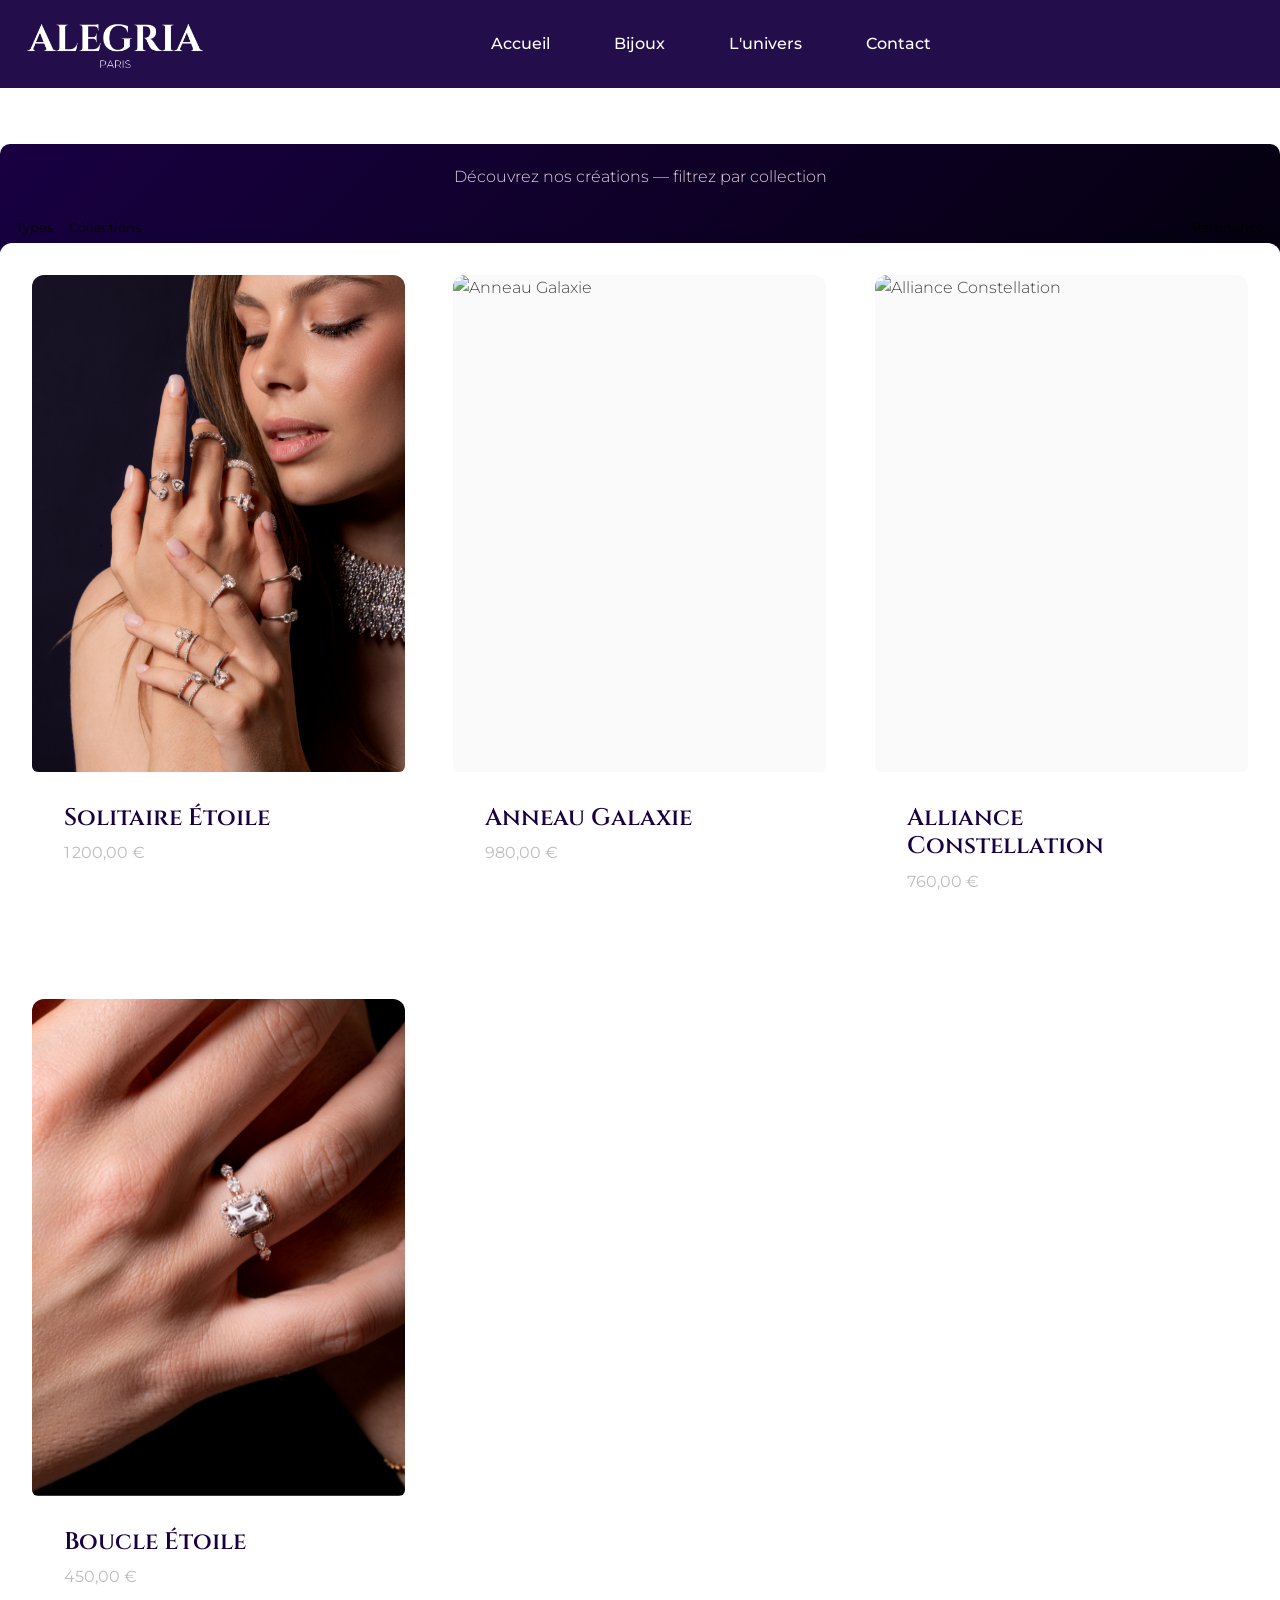
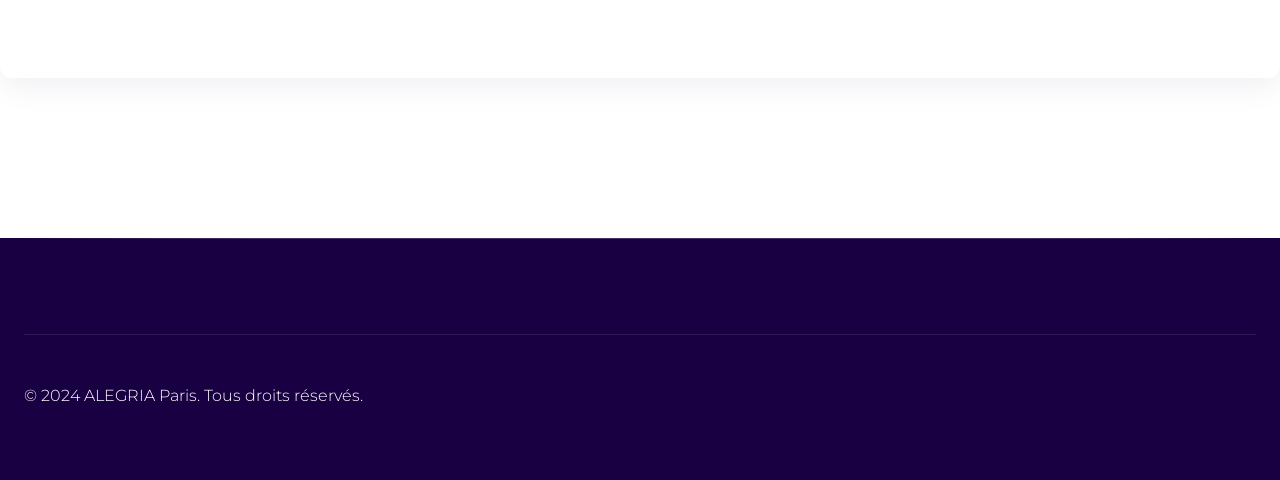
==== pages/collections.html @ 2dc17c40 "[+] menu déroulant" ====
<!DOCTYPE html>
<html lang="fr">
<head>
    <meta charset="utf-8">
    <meta name="viewport" content="width=device-width,initial-scale=1">
    <title>Collections — ALEGRIA Paris</title>
    <link rel="stylesheet" href="../style.css">
    <link href="https://fonts.googleapis.com/css2?family=Cinzel:wght@400;600&family=Montserrat:wght@300;400&display=swap" rel="stylesheet">
    <script src="https://cdn.tailwindcss.com"></script>
</head>
<body>
    <!-- Header (copié depuis index) -->
    <header class="header">
        <nav class="navbar">
                <div class="navbar__logo">
                <a href="../index.html"><img src="../assets/images/LOGO/Logo blanc sur fond transparent.png" alt="ALEGRIA Paris" class="logo"></a>
            </div>
            <button class="navbar__toggle" aria-label="Menu mobile"><span></span><span></span><span></span></button>
            <ul class="navbar__menu">
                <li><a href="../index.html#accueil">Accueil</a></li>
                <li><a href="../index.html#collections">Bijoux</a></li>
                <li><a href="../index.html#univers">L'univers</a></li>
                <li><a href="../index.html#contact">Contact</a></li>
            </ul>
            <div class="navbar__actions"><a href="#" class="btn-icon" aria-label="Recherche"></a></div>
        </nav>
    </header>

    <main class="page-collections">
        <section class="container collections-listing">
            <div class="collections-top">
                <p class="section-subtitle">Découvrez nos créations — filtrez par collection</p>
                <div class="collections-toolbar">
                    <div class="collections-filters">
                        <div class="dropdown filter-dropdown relative" data-filter-group="types">
                            <button class="dropdown__toggle px-6 py-3 rounded-full border-2 border-white/20 text-white bg-transparent ring-2 ring-indigo-400/40 hover:shadow-lg hover:ring-indigo-400/60 focus:outline-none focus:ring-4 focus:ring-indigo-300/30 transition-shadow duration-150">Types</button>
                            <div class="dropdown__menu hidden absolute z-50 bg-white rounded-lg shadow-lg mt-4 w-56" data-dropdown="types">
                                <button class="filter-option w-full text-left px-4 py-2 hover:bg-gray-100" data-filter-type="bague">Bagues</button>
                                <button class="filter-option w-full text-left px-4 py-2 hover:bg-gray-100" data-filter-type="collier">Colliers</button>
                                <button class="filter-option w-full text-left px-4 py-2 hover:bg-gray-100" data-filter-type="bracelet">Bracelets</button>
                                <button class="filter-option w-full text-left px-4 py-2 hover:bg-gray-100" data-filter-type="boucles-oreilles">Boucles d'oreilles</button>
                            </div>
                        </div>

                        <div class="dropdown filter-dropdown relative" data-filter-group="collections">
                            <button class="dropdown__toggle px-6 py-3 rounded-full border-2 border-white/20 text-white bg-transparent ring-2 ring-indigo-400/40 hover:shadow-lg hover:ring-indigo-400/60 focus:outline-none focus:ring-4 focus:ring-indigo-300/30 transition-shadow duration-150">Collections</button>
                            <div class="dropdown__menu hidden absolute z-50 bg-white rounded-lg shadow-lg mt-4 w-56" data-dropdown="collections">
                                <button class="filter-option w-full text-left px-4 py-2 hover:bg-gray-100" data-filter-collection="etoiles-eternelles">Étoiles Éternelles</button>
                                <button class="filter-option w-full text-left px-4 py-2 hover:bg-gray-100" data-filter-collection="galaxie">Galaxie</button>
                                <button class="filter-option w-full text-left px-4 py-2 hover:bg-gray-100" data-filter-collection="constellation">Constellation</button>
                                <button class="filter-option w-full text-left px-4 py-2 hover:bg-gray-100" data-filter-collection="toutes">Toutes</button>
                            </div>
                        </div>

                        <div id="selectedFilters" class="selected-filters flex gap-2 flex-wrap ml-4" aria-live="polite"></div>
                    </div>

                    <div class="collections-controls">
                        <div class="dropdown sort-dropdown relative">
                            <button id="sortToggle" class="dropdown__toggle px-6 py-3 rounded-full border-2 border-white/20 text-white bg-transparent ring-2 ring-indigo-400/40 hover:shadow-lg hover:ring-indigo-400/60 focus:outline-none focus:ring-4 focus:ring-indigo-300/30 transition-shadow duration-150">Trier</button>
                            <div class="dropdown__menu hidden absolute z-50 bg-white rounded-lg shadow-lg mt-4 w-56" data-dropdown="sort">
                                <button class="sort-option w-full text-left px-4 py-2 hover:bg-gray-100" data-sort="default">Pertinence</button>
                                <button class="sort-option w-full text-left px-4 py-2 hover:bg-gray-100" data-sort="price-asc">Prix croissant</button>
                                <button class="sort-option w-full text-left px-4 py-2 hover:bg-gray-100" data-sort="price-desc">Prix décroissant</button>
                            </div>
                        </div>
                    </div>
                </div>
            </div>

            <div id="collectionsGrid" class="collections__grid"></div>

            <div class="collections-loadmore" style="text-align:center;margin-top:1.5rem;">
                <button id="loadMoreBtn" class="btn btn--primary">Charger plus</button>
            </div>
        </section>
    </main>

    <!-- Footer (copied minimal) -->
    <footer class="footer">
        <div class="container">
            <div class="footer__bottom">
                <p>&copy; 2024 ALEGRIA Paris. Tous droits réservés.</p>
            </div>
        </div>
    </footer>

    <script src="../script.js"></script>
        <script src="../scripts/collection.js"></script>
</body>
</html>
---- style.css ----
@charset "UTF-8";
@keyframes stars-move {
  from {
    transform: translate(0, 0);
  }
  to {
    transform: translate(-50%, -50%);
  }
}
*,
*::before,
*::after {
  box-sizing: border-box;
  margin: 0;
  padding: 0;
}

html {
  font-size: 16px;
  scroll-behavior: smooth;
  -webkit-font-smoothing: antialiased;
  -moz-osx-font-smoothing: grayscale;
}

body {
  font-family: "Montserrat", sans-serif;
  font-weight: 300;
  line-height: 1.6;
  color: #424242;
  background-color: #FFFFFF;
  overflow-x: hidden;
}

h1, h2, h3, h4, h5, h6 {
  font-family: "Cinzel", serif;
  font-weight: 600;
  line-height: 1.2;
  color: #190042;
  margin-bottom: 1.5rem;
}

h1 {
  font-size: clamp(2.5rem, 5vw, 4rem);
}

h2 {
  font-size: clamp(2rem, 4vw, 3rem);
}

h3 {
  font-size: clamp(1.5rem, 3vw, 2rem);
}

h4 {
  font-size: 1.5rem;
}

h5 {
  font-size: 1.25rem;
}

h6 {
  font-size: 1rem;
}

p {
  margin-bottom: 1.5rem;
}

a {
  color: #190042;
  text-decoration: none;
  transition: color 0.3s ease;
}
a:hover {
  color: rgb(53.9772727273, 0, 142.5);
}

img {
  max-width: 100%;
  height: auto;
  display: block;
}

button {
  cursor: pointer;
  border: none;
  background: none;
  font-family: inherit;
}

ul, ol {
  list-style: none;
}

.container {
  width: 100%;
  max-width: 1320px;
  margin-left: auto;
  margin-right: auto;
  padding-left: 1.5rem;
  padding-right: 1.5rem;
}

.header {
  position: fixed;
  top: 0;
  left: 0;
  width: 100%;
  z-index: 1030;
  background-color: rgba(25, 0, 66, 0.95);
  -webkit-backdrop-filter: blur(10px);
          backdrop-filter: blur(10px);
  transition: all 0.3s ease;
}
.header.header--scrolled {
  box-shadow: 0 4px 6px -1px rgba(0, 0, 0, 0.1);
}

.navbar {
  width: 100%;
  max-width: 1320px;
  margin-left: auto;
  margin-right: auto;
  padding-left: 1.5rem;
  padding-right: 1.5rem;
  display: flex;
  align-items: center;
  justify-content: space-between;
  padding-top: 1rem;
  padding-bottom: 1rem;
}
.navbar__logo .logo {
  height: 56px;
  width: auto;
}

@media (max-width: 480px) {
  .navbar__logo .logo {
    height: 44px;
  }
}
.navbar__toggle {
  display: none;
  flex-direction: column;
  gap: 4px;
}
.navbar__toggle span {
  width: 24px;
  height: 2px;
  background-color: #FFFFFF;
  transition: all 0.3s ease;
}
@media (max-width: 992px) {
  .navbar__toggle {
    display: flex;
  }
}
.navbar__menu {
  display: flex;
  align-items: center;
  gap: 2rem;
}
@media (max-width: 992px) {
  .navbar__menu {
    position: fixed;
    top: 60px;
    left: 0;
    width: 100%;
    height: calc(100vh - 60px);
    flex-direction: column;
    background-color: #190042;
    padding: 3rem;
    transform: translateX(-100%);
    transition: transform 0.3s ease;
  }
  .navbar__menu.is-open {
    transform: translateX(0);
  }
}
.navbar__menu > li {
  position: relative;
}
.navbar__menu > li > a {
  color: #FFFFFF;
  font-weight: 500;
  padding: 0.5rem 1rem;
  transition: all 0.3s ease;
}
.navbar__menu > li > a:hover {
  color: #F6DDF0;
}
.navbar__actions {
  display: flex;
  align-items: center;
  gap: 1.5rem;
}

.dropdown:hover .dropdown__menu {
  opacity: 1;
  visibility: visible;
  transform: translateY(0);
}
.dropdown__menu {
  position: absolute;
  top: 100%;
  left: 0;
  min-width: 200px;
  background-color: #FFFFFF;
  border-radius: 8px;
  box-shadow: 0 10px 15px -3px rgba(0, 0, 0, 0.1);
  padding: 1rem;
  opacity: 0;
  visibility: hidden;
  transform: translateY(-10px);
  transition: all 0.3s ease;
}
.dropdown__menu li a {
  display: block;
  padding: 0.5rem 1.5rem;
  color: #190042;
  border-radius: 4px;
  transition: all 0.2s ease;
}
.dropdown__menu li a:hover {
  background-color: #F5F5F5;
}
@media (max-width: 992px) {
  .dropdown__menu {
    position: static;
    opacity: 1;
    visibility: visible;
    transform: none;
    box-shadow: none;
    padding-left: 1.5rem;
  }
}

.btn-icon {
  display: flex;
  align-items: center;
  justify-content: center;
  width: 40px;
  height: 40px;
  color: #FFFFFF;
  border-radius: 9999px;
  transition: all 0.3s ease;
}
.btn-icon:hover {
  background-color: rgba(255, 255, 255, 0.1);
}

.hero {
  position: relative;
  min-height: 100vh;
  display: flex;
  align-items: center;
  justify-content: center;
  background: linear-gradient(135deg, #190042 0%, rgb(5.6818181818, 0, 15) 100%);
  position: relative;
  overflow: hidden;
}
.hero::before {
  content: "";
  position: absolute;
  top: 0;
  left: 0;
  width: 200%;
  height: 200%;
  background-image: radial-gradient(2px 2px at 20% 30%, white, transparent), radial-gradient(2px 2px at 60% 70%, white, transparent), radial-gradient(1px 1px at 50% 50%, white, transparent), radial-gradient(1px 1px at 80% 10%, white, transparent);
  background-size: 200% 200%, 180% 180%, 150% 150%, 220% 220%;
  animation: stars-move 60s linear infinite;
  opacity: 0.5;
}
.hero__content {
  text-align: center;
  z-index: 2;
}
.hero__title {
  margin-bottom: 1.5rem;
}
.hero__title-main {
  display: block;
  font-size: clamp(3rem, 8vw, 6rem);
  font-weight: 700;
  color: #FFFFFF;
  letter-spacing: 0.1em;
  animation: fadeInUp 1s ease;
}
.hero__title-sub {
  display: block;
  font-size: clamp(1rem, 2vw, 1.5rem);
  font-family: "Montserrat", sans-serif;
  font-weight: 300;
  color: #F6DDF0;
  letter-spacing: 0.3em;
  animation: fadeInUp 1s ease 0.2s backwards;
}
.hero__tagline {
  font-size: clamp(1rem, 2vw, 1.25rem);
  color: rgba(255, 255, 255, 0.8);
  margin-bottom: 3rem;
  animation: fadeInUp 1s ease 0.4s backwards;
}
.hero__cta {
  display: flex;
  gap: 1.5rem;
  justify-content: center;
  flex-wrap: wrap;
  animation: fadeInUp 1s ease 0.6s backwards;
}
.hero__scroll {
  position: absolute;
  bottom: 3rem;
  left: 50%;
  transform: translateX(-50%);
  display: flex;
  align-items: center;
  justify-content: center;
  flex-direction: column;
  gap: 0.5rem;
  color: rgba(255, 255, 255, 0.6);
  font-size: 0.875rem;
  letter-spacing: 0.1em;
  text-transform: uppercase;
  animation: bounce 2s infinite;
}

@keyframes fadeInUp {
  from {
    opacity: 0;
    transform: translateY(30px);
  }
  to {
    opacity: 1;
    transform: translateY(0);
  }
}
@keyframes bounce {
  0%, 100% {
    transform: translateX(-50%) translateY(0);
  }
  50% {
    transform: translateX(-50%) translateY(-10px);
  }
}
.btn {
  display: inline-flex;
  align-items: center;
  justify-content: center;
  padding: 1rem 2rem;
  font-family: "Montserrat", sans-serif;
  font-weight: 500;
  font-size: 1rem;
  text-align: center;
  border-radius: 9999px;
  transition: all 0.3s ease;
  cursor: pointer;
  white-space: nowrap;
}
.btn--primary {
  background-color: #FFFFFF;
  color: #190042;
}
.btn--primary:hover {
  background-color: #F6DDF0;
  transform: translateY(-2px);
  box-shadow: 0 10px 15px -3px rgba(0, 0, 0, 0.1);
}
.btn--secondary {
  background-color: transparent;
  color: #FFFFFF;
  border: 2px solid #FFFFFF;
}
.btn--secondary:hover {
  background-color: #FFFFFF;
  color: #190042;
}
.btn--outline {
  background-color: transparent;
  color: #190042;
  border: 2px solid #190042;
}
.btn--outline:hover {
  background-color: #190042;
  color: #FFFFFF;
}
.btn--light {
  background-color: rgba(255, 255, 255, 0.9);
  color: #190042;
}
.btn--light:hover {
  background-color: #FFFFFF;
  transform: translateY(-2px);
}
.btn--small {
  padding: 0.5rem 1.5rem;
  font-size: 0.875rem;
}
.btn--large {
  padding: 1.5rem 3rem;
  font-size: 1.125rem;
}

.section-title {
  text-align: center;
  margin-bottom: 1rem;
}

.section-subtitle {
  text-align: center;
  font-size: 1.125rem;
  color: #BDBDBD;
  margin-bottom: 4rem;
}

/* Collections page adjustments */
.collections-listing {
  padding: 4rem 0 6rem;
}
.collections-top {
  display: flex;
  flex-direction: column;
  align-items: center;
  gap: 1rem;
  margin-bottom: 1rem;
}
.collections-filters {
  display: flex;
  gap: 1rem;
  justify-content: center;
  flex-wrap: wrap;
}
.collections-filters .btn {
  padding: 0.75rem 1.5rem;
  border-radius: 9999px;
  font-size: 0.95rem;
}

/* ensure outline/primary combo looks like homepage */
.btn--outline {
  background-color: transparent;
  color: #FFFFFF;
  border: 2px solid rgba(255,255,255,0.12);
}
.btn--outline:hover {
  background-color: rgba(255,255,255,0.06);
}
.btn--primary {
  background-color: #FFFFFF;
  color: #190042;
}

/* Dark banner for filters so white-outline buttons are visible */
.collections-top {
  width: 100%;
  background: linear-gradient(135deg, #190042 0%, rgba(5,0,15,1) 100%);
  padding: 1.25rem 1rem;
  border-radius: 10px;
}
.collections-top .section-subtitle {
  color: rgba(246, 221, 240, 0.95);
  margin-bottom: 0.5rem;
  font-size: 1rem;
}

/* place the grid on a white card to mimic e-commerce sites */
.collections__grid {
  background: #FFFFFF;
  padding: 2rem;
  border-radius: 12px;
  margin-top: -2rem;
  box-shadow: 0 10px 30px rgba(25,0,66,0.06);
}

/* product card styling closer to large retailers */
.collection-card {
  background: transparent;
  border-radius: 6px;
  overflow: visible;
  box-shadow: none;
}
.collection-card__content {
  padding: 1rem 0 0.5rem;
}
.collection-card__title {
  font-size: 1rem;
  color: #190042;
}
.collection-card__description {
  color: #7a7a7a;
  font-weight: 400;
}
.collection-card__image {
  padding-top: 100%;
  border-radius: 6px;
  background: #fafafa;
  overflow: hidden;
}
.collection-card__overlay {
  background-color: rgba(25, 0, 66, 0.0);
  opacity: 1;
  display: flex;
  align-items: flex-end;
  justify-content: flex-end;
  padding: 0.75rem;
}
.collection-card__overlay .btn {
  padding: 0.5rem 0.75rem;
  border-radius: 6px;
}

/* grid layout similar to retailers */
@media (min-width: 768px) {
  .collections__grid {
    display: grid;
    grid-template-columns: repeat(3, 1fr);
    gap: 1.5rem;
  }
}
@media (min-width: 1200px) {
  .collections__grid {
    grid-template-columns: repeat(4, 1fr);
  }
}

/* Product detail page layout */
.product-detail {
  display: grid;
  grid-template-columns: 1fr;
  gap: 2rem;
  margin: 3rem 0;
}
@media (min-width: 992px) {
  .product-detail {
    grid-template-columns: 1fr 1fr;
    align-items: start;
  }
}
.product-detail__media img {
  width: 100%;
  border-radius: 12px;
  background: #fafafa;
}
.product-main-image {
  overflow: hidden;
  border-radius: 12px;
}
.product-main-image img {
  display: block;
  width: 100%;
  transition: transform 0.25s ease;
}
.product-main-image img:hover {
  transform: scale(1.05);
}
.product-thumbs {
  display: flex;
  gap: 0.5rem;
  margin-top: 0.75rem;
}
.product-thumbs .thumb {
  border: none;
  background: transparent;
  padding: 0;
  width: 60px;
  height: 60px;
  border-radius: 6px;
  overflow: hidden;
  cursor: pointer;
}
.product-thumbs .thumb img { width:100%; height:100%; object-fit:cover; display:block; }

.tabs-nav { display:flex; gap:0.5rem; margin-top:1.5rem; }
.tab-btn { padding:0.5rem 1rem; border-radius:8px; border:1px solid rgba(25,0,66,0.08); background:#fff; cursor:pointer }
.tab-btn.active { background:#190042; color:#fff; }
.tab-panel { padding:1rem 0; }

.recommendations { display:flex; gap:1rem; flex-wrap:wrap; margin-top:1rem; }
.rec-card { width:120px; text-align:center; }
.rec-card img { width:100%; border-radius:8px; display:block; }
.rec-title { font-size:0.9rem; color:#190042; }
.rec-price { font-weight:700; color:#190042; }

.sort-select { padding:0.6rem 0.8rem; border-radius:8px; border:1px solid rgba(25,0,66,0.12); background:#fff }
.collections-toolbar { display:flex; justify-content:space-between; align-items:center; gap:1rem; width:100%; max-width:1320px; margin:0 auto; }
.collections-controls { display:flex; gap:1rem; align-items:center; }

.product-detail__info h1 {
  font-size: 2rem;
  color: #190042;
  margin-bottom: 0.5rem;
}
.product-detail__info .muted {
  color: #9e7fb3;
  margin-bottom: 1rem;
}
.product-detail__info .price {
  font-size: 1.5rem;
  color: #190042;
  font-weight: 700;
  margin-bottom: 1rem;
}
.product-actions {
  display: flex;
  gap: 1rem;
  margin-top: 1.5rem;
}

/* Prevent fixed header from overlapping content on pages without full hero */
main.product-page,
main.page-collections {
  padding-top: 80px; /* header height compensation */
}

/* Also ensure section titles respect header when navigating via anchors */
.product-detail__info,
.collections-listing {
  scroll-margin-top: 80px;
}


.intro {
  padding: 6rem 0;
}
.intro__content {
  display: grid;
  grid-template-columns: 1fr;
  gap: 4rem;
  align-items: center;
}
@media (min-width: 992px) {
  .intro__content {
    grid-template-columns: 1fr 1fr;
  }
}
.intro__description {
  font-size: 1.125rem;
  line-height: 1.8;
}

.diamond-showcase {
  position: relative;
  display: flex;
  align-items: center;
  justify-content: center;
}
.diamond-showcase__image {
  width: 100%;
  max-width: 500px;
  animation: float 6s ease-in-out infinite;
}

@keyframes float {
  0%, 100% {
    transform: translateY(0);
  }
  50% {
    transform: translateY(-20px);
  }
}
.collections {
  padding: 6rem 0;
  background-color: #F5F5F5;
}
.collections__grid {
  display: grid;
  grid-template-columns: 1fr;
  gap: 3rem;
  margin-bottom: 4rem;
}
@media (min-width: 768px) {
  .collections__grid {
    grid-template-columns: repeat(2, 1fr);
  }
}
@media (min-width: 992px) {
  .collections__grid {
    grid-template-columns: repeat(3, 1fr);
  }
}
.collections__cta {
  text-align: center;
}

.collection-card {
  background-color: #FFFFFF;
  border-radius: 12px;
  overflow: hidden;
  transition: all 0.3s ease;
}
.collection-card:hover {
  transform: translateY(-10px);
  box-shadow: 0 20px 25px -5px rgba(0, 0, 0, 0.1);
}
.collection-card:hover .collection-card__overlay {
  opacity: 1;
}
.collection-card__image {
  position: relative;
  padding-top: 133%;
  overflow: hidden;
}
.collection-card__image img {
  position: absolute;
  top: 0;
  left: 0;
  width: 100%;
  height: 100%;
  -o-object-fit: cover;
     object-fit: cover;
  transition: transform 0.5s ease;
}
.collection-card__image:hover img {
  transform: scale(1.1);
}
.collection-card__overlay {
  position: absolute;
  top: 50%;
  left: 50%;
  transform: translate(-50%, -50%);
  width: 100%;
  height: 100%;
  display: flex;
  align-items: center;
  justify-content: center;
  background-color: rgba(25, 0, 66, 0.8);
  opacity: 0;
  transition: opacity 0.3s ease;
}
.collection-card__content {
  padding: 2rem;
}
.collection-card__title {
  font-size: 1.5rem;
  margin-bottom: 0.5rem;
}
.collection-card__description {
  color: #BDBDBD;
}

.configurator {
  padding: 6rem 0;
}
.configurator__wrapper {
  display: grid;
  grid-template-columns: 1fr;
  gap: 4rem;
}
@media (min-width: 992px) {
  .configurator__wrapper {
    grid-template-columns: 1fr 1fr;
  }
}
.configurator__preview {
  position: sticky;
  top: 100px;
  height: -moz-fit-content;
  height: fit-content;
}

.preview-box {
  background: linear-gradient(135deg, #F5F5F5 0%, #FFFFFF 100%);
  border-radius: 16px;
  padding: 4rem;
  display: flex;
  align-items: center;
  justify-content: center;
  min-height: 500px;
  box-shadow: 0 10px 15px -3px rgba(0, 0, 0, 0.1);
}

.preview-price {
  margin-top: 2rem;
  text-align: center;
  font-size: 1.5rem;
  font-weight: 600;
  color: #190042;
}
.preview-price span {
  font-size: 2rem;
}

.configurator__form {
  background-color: #FFFFFF;
  border-radius: 16px;
  padding: 3rem;
  box-shadow: 0 4px 6px -1px rgba(0, 0, 0, 0.1);
}

.form-group {
  margin-bottom: 2rem;
}

.form-label {
  display: block;
  margin-bottom: 1rem;
  font-weight: 500;
  color: #190042;
}

.form-input,
.form-select,
.form-textarea {
  width: 100%;
  padding: 1rem 1.5rem;
  font-family: "Montserrat", sans-serif;
  font-size: 1rem;
  border: 2px solid #E0E0E0;
  border-radius: 8px;
  transition: all 0.3s ease;
}
.form-input:focus,
.form-select:focus,
.form-textarea:focus {
  outline: none;
  border-color: #190042;
  box-shadow: 0 0 0 3px rgba(25, 0, 66, 0.1);
}

.form-options {
  display: grid;
  grid-template-columns: repeat(auto-fit, minmax(120px, 1fr));
  gap: 1.5rem;
}
.form-options--colors {
  grid-template-columns: repeat(3, 1fr);
}

.radio-card input {
  display: none;
}
.radio-card input:checked + .radio-card__content {
  border-color: #190042;
  background-color: rgba(25, 0, 66, 0.05);
}
.radio-card__content {
  display: flex;
  flex-direction: column;
  align-items: center;
  gap: 1rem;
  padding: 1.5rem;
  border: 2px solid #E0E0E0;
  border-radius: 8px;
  cursor: pointer;
  transition: all 0.3s ease;
}
.radio-card__content:hover {
  border-color: #190042;
}
.radio-card__content svg {
  color: #190042;
}

.color-option {
  display: flex;
  flex-direction: column;
  align-items: center;
  gap: 0.5rem;
  cursor: pointer;
}
.color-option input {
  display: none;
}
.color-option input:checked + .color-option__swatch {
  box-shadow: 0 0 0 3px #190042;
}
.color-option__swatch {
  width: 50px;
  height: 50px;
  border-radius: 9999px;
  border: 3px solid #FFFFFF;
  box-shadow: 0 4px 6px -1px rgba(0, 0, 0, 0.1);
  transition: all 0.3s ease;
}
.color-option__swatch:hover {
  transform: scale(1.1);
}
.color-option__label {
  font-size: 0.875rem;
  text-align: center;
}

.form-row {
  display: grid;
  grid-template-columns: 1fr;
  gap: 1.5rem;
}
@media (min-width: 768px) {
  .form-row {
    grid-template-columns: 1fr 1fr;
  }
}

.form-notice {
  margin-top: 1.5rem;
  font-size: 0.875rem;
  color: #BDBDBD;
  text-align: center;
}

.footer {
  background-color: #190042;
  color: #FFFFFF;
  padding: 6rem 0 3rem;
}
.footer__content {
  display: grid;
  grid-template-columns: 1fr;
  gap: 4rem;
  margin-bottom: 4rem;
}
@media (min-width: 768px) {
  .footer__content {
    grid-template-columns: repeat(2, 1fr);
  }
}
@media (min-width: 992px) {
  .footer__content {
    grid-template-columns: 2fr repeat(4, 1fr);
  }
}
.footer__logo {
  height: 40px;
  width: auto;
  margin-bottom: 1.5rem;
}
.footer__tagline {
  color: rgba(255, 255, 255, 0.7);
  margin-bottom: 1.5rem;
}
.footer__social {
  display: flex;
  gap: 1.5rem;
}
.footer__social a {
  display: flex;
  align-items: center;
  justify-content: center;
  width: 40px;
  height: 40px;
  color: #FFFFFF;
  border-radius: 9999px;
  background-color: rgba(255, 255, 255, 0.1);
  transition: all 0.3s ease;
}
.footer__social a:hover {
  background-color: #FFFFFF;
  color: #190042;
  transform: translateY(-3px);
}
.footer__title {
  font-family: "Cinzel", serif;
  font-size: 1.125rem;
  color: #FFFFFF;
  margin-bottom: 1.5rem;
}
.footer__links li {
  margin-bottom: 0.5rem;
}
.footer__links li a {
  color: rgba(255, 255, 255, 0.7);
  transition: color 0.3s ease;
}
.footer__links li a:hover {
  color: #FFFFFF;
}
.footer__newsletter {
  display: flex;
  margin-top: 1.5rem;
}
.footer__newsletter-input {
  flex: 1;
  padding: 1rem 1.5rem;
  border: 2px solid rgba(255, 255, 255, 0.2);
  border-radius: 8px 0 0 8px;
  background-color: transparent;
  color: #FFFFFF;
  font-family: "Montserrat", sans-serif;
}
.footer__newsletter-input::-moz-placeholder {
  color: rgba(255, 255, 255, 0.5);
}
.footer__newsletter-input::placeholder {
  color: rgba(255, 255, 255, 0.5);
}
.footer__newsletter-input:focus {
  outline: none;
  border-color: #FFFFFF;
}
.footer__newsletter-btn {
  display: flex;
  align-items: center;
  justify-content: center;
  width: 50px;
  background-color: #FFFFFF;
  color: #190042;
  border-radius: 0 8px 8px 0;
  transition: all 0.3s ease;
}
.footer__newsletter-btn:hover {
  background-color: #F6DDF0;
}
.footer__bottom {
  display: flex;
  flex-direction: column;
  gap: 1.5rem;
  padding-top: 3rem;
  border-top: 1px solid rgba(255, 255, 255, 0.1);
  text-align: center;
}
@media (min-width: 768px) {
  .footer__bottom {
    flex-direction: row;
    justify-content: space-between;
    text-align: left;
  }
}
.footer__copyright {
  color: rgba(255, 255, 255, 0.6);
  font-size: 0.875rem;
}
.footer__legal {
  display: flex;
  flex-wrap: wrap;
  gap: 1.5rem;
  justify-content: center;
}
@media (min-width: 768px) {
  .footer__legal {
    justify-content: flex-end;
  }
}
.footer__legal li a {
  color: rgba(255, 255, 255, 0.6);
  font-size: 0.875rem;
}
.footer__legal li a:hover {
  color: #FFFFFF;
}

.link-arrow {
  display: inline-flex;
  align-items: center;
  gap: 0.5rem;
  font-weight: 500;
  transition: all 0.3s ease;
}
.link-arrow::after {
  content: "→";
  transition: transform 0.3s ease;
}
.link-arrow:hover::after {
  transform: translateX(5px);
}

@media (max-width: 768px) {
  .hero {
    min-height: 80vh;
    padding: 3rem 1.5rem;
  }
  .configurator__preview {
    position: static;
  }
  .preview-box {
    min-height: 300px;
  }
}
.gifting {
  position: relative;
  width: 100%;
  height: 100vh;
  min-height: 600px;
  overflow: hidden;
}
@media (max-width: 767px) {
  .gifting {
    min-height: 500px;
  }
}
.gifting__carousel {
  position: relative;
  width: 100%;
  height: 100%;
}
.gifting__slide {
  position: absolute;
  top: 0;
  left: 0;
  width: 100%;
  height: 100%;
  background-size: cover;
  background-position: center;
  background-repeat: no-repeat;
  opacity: 0;
  visibility: hidden;
  transition: opacity 0.8s cubic-bezier(0.4, 0, 0.2, 1), visibility 0.8s cubic-bezier(0.4, 0, 0.2, 1), transform 0.8s cubic-bezier(0.4, 0, 0.2, 1);
  will-change: opacity, transform;
  backface-visibility: hidden;
  transform: translateZ(0);
  display: flex;
  align-items: center;
  justify-content: center;
}
.gifting__slide.active {
  opacity: 1;
  visibility: visible;
  z-index: 1;
  transform: translateX(0) translateZ(0);
}
.gifting__slide.slide-in-right {
  animation: slideInRight 0.8s cubic-bezier(0.4, 0, 0.2, 1) forwards;
}
.gifting__slide.slide-in-left {
  animation: slideInLeft 0.8s cubic-bezier(0.4, 0, 0.2, 1) forwards;
}
.gifting__overlay {
  position: absolute;
  top: 0;
  left: 0;
  width: 100%;
  height: 100%;
  background: linear-gradient(135deg, rgba(25, 0, 66, 0.85) 0%, rgba(25, 0, 66, 0.6) 50%, rgba(25, 0, 66, 0.85) 100%);
  z-index: 1;
}
.gifting__content {
  position: relative;
  z-index: 2;
  text-align: center;
  max-width: 700px;
  padding: 3rem;
  animation: fadeInUpSmooth 1s cubic-bezier(0.4, 0, 0.2, 1) 0.3s backwards;
}
@media (max-width: 767px) {
  .gifting__content {
    padding: 2rem 1.5rem;
  }
}
.gifting__icon {
  display: flex;
  align-items: center;
  justify-content: center;
  width: 100px;
  height: 100px;
  margin: 0 auto 3rem;
  color: #FFFFFF;
  filter: drop-shadow(0 4px 12px rgba(0, 0, 0, 0.3));
}
@media (max-width: 767px) {
  .gifting__icon {
    width: 80px;
    height: 80px;
    margin-bottom: 2rem;
  }
}
.gifting__icon svg {
  width: 100%;
  height: 100%;
}
.gifting__title {
  font-family: "Cinzel", serif;
  font-size: clamp(2rem, 5vw, 3.5rem);
  font-weight: 700;
  color: #FFFFFF;
  margin-bottom: 2rem;
  text-shadow: 0 4px 20px rgba(0, 0, 0, 0.5);
  letter-spacing: 0.02em;
}
.gifting__description {
  font-size: clamp(1rem, 2vw, 1.25rem);
  color: rgba(255, 255, 255, 0.95);
  line-height: 1.8;
  margin-bottom: 3rem;
  text-shadow: 0 2px 10px rgba(0, 0, 0, 0.3);
  max-width: 600px;
  margin-left: auto;
  margin-right: auto;
}
.gifting__arrow {
  position: absolute;
  top: 50%;
  transform: translateY(-50%);
  z-index: 10;
  display: flex;
  align-items: center;
  justify-content: center;
  width: 60px;
  height: 60px;
  border-radius: 9999px;
  background-color: rgba(255, 255, 255, 0.15);
  -webkit-backdrop-filter: blur(10px);
          backdrop-filter: blur(10px);
  color: #FFFFFF;
  border: 2px solid rgba(255, 255, 255, 0.3);
  cursor: pointer;
  transition: all 0.3s cubic-bezier(0.4, 0, 0.2, 1);
}
@media (max-width: 767px) {
  .gifting__arrow {
    width: 48px;
    height: 48px;
  }
  .gifting__arrow svg {
    width: 24px;
    height: 24px;
  }
}
.gifting__arrow:hover {
  background-color: #FFFFFF;
  color: #190042;
  border-color: #FFFFFF;
  transform: translateY(-50%) scale(1.1);
}
.gifting__arrow:active {
  transform: translateY(-50%) scale(0.95);
}
.gifting__arrow--prev {
  left: 3rem;
}
@media (max-width: 767px) {
  .gifting__arrow--prev {
    left: 1.5rem;
  }
}
.gifting__arrow--next {
  right: 3rem;
}
@media (max-width: 767px) {
  .gifting__arrow--next {
    right: 1.5rem;
  }
}
.gifting__indicators {
  position: absolute;
  bottom: 3rem;
  left: 50%;
  transform: translateX(-50%);
  z-index: 10;
  display: flex;
  gap: 1.5rem;
}
@media (max-width: 767px) {
  .gifting__indicators {
    bottom: 2rem;
  }
}
.gifting__dot {
  width: 12px;
  height: 12px;
  border-radius: 9999px;
  background-color: rgba(255, 255, 255, 0.4);
  border: 2px solid rgba(255, 255, 255, 0.6);
  cursor: pointer;
  padding: 0;
  transition: all 0.4s cubic-bezier(0.4, 0, 0.2, 1);
}
.gifting__dot:hover {
  background-color: rgba(255, 255, 255, 0.7);
  transform: scale(1.2);
}
.gifting__dot.active {
  background-color: #FFFFFF;
  width: 40px;
  border-color: #FFFFFF;
}

@keyframes slideInRight {
  from {
    opacity: 0;
    transform: translateX(50px) translateZ(0);
  }
  to {
    opacity: 1;
    transform: translateX(0) translateZ(0);
  }
}
@keyframes slideInLeft {
  from {
    opacity: 0;
    transform: translateX(-50px) translateZ(0);
  }
  to {
    opacity: 1;
    transform: translateX(0) translateZ(0);
  }
}
@keyframes fadeInUpSmooth {
  from {
    opacity: 0;
    transform: translateY(20px) translateZ(0);
  }
  to {
    opacity: 1;
    transform: translateY(0) translateZ(0);
  }
}
.collection-card {
  background-color: #FFFFFF;
  border-radius: 12px;
  overflow: hidden;
  will-change: transform, opacity;
  backface-visibility: hidden;
  transform: translateZ(0);
  transition: all 0.4s cubic-bezier(0.4, 0, 0.2, 1);
}
.collection-card:hover {
  transform: translateY(-10px) translateZ(0);
  box-shadow: 0 20px 25px -5px rgba(0, 0, 0, 0.1);
}
.collection-card:hover .collection-card__overlay {
  opacity: 1;
}
.collection-card__image {
  position: relative;
  padding-top: 133%;
  overflow: hidden;
}
.collection-card__image img {
  position: absolute;
  top: 0;
  left: 0;
  width: 100%;
  height: 100%;
  -o-object-fit: cover;
     object-fit: cover;
  will-change: transform;
  backface-visibility: hidden;
  transition: transform 0.5s cubic-bezier(0.4, 0, 0.2, 1);
}
.collection-card__image:hover img {
  transform: scale(1.1) translateZ(0);
}
.collection-card__overlay {
  position: absolute;
  top: 50%;
  left: 50%;
  transform: translate(-50%, -50%);
  width: 100%;
  height: 100%;
  display: flex;
  align-items: center;
  justify-content: center;
  background-color: rgba(25, 0, 66, 0.8);
  opacity: 0;
  transition: opacity 0.4s cubic-bezier(0.4, 0, 0.2, 1);
}
.collection-card__content {
  padding: 2rem;
}
.collection-card__title {
  font-size: 1.5rem;
  margin-bottom: 0.5rem;
}
.collection-card__description {
  color: #BDBDBD;
}

.contact {
  padding: 6rem 0;
  background-color: #F5F5F5;
  position: relative;
}
.contact__wrapper {
  display: grid;
  grid-template-columns: 1fr;
  gap: 4rem;
  margin-top: 4rem;
}
@media (min-width: 992px) {
  .contact__wrapper {
    grid-template-columns: 1fr 1.5fr;
    gap: 6rem;
  }
}
.contact__info {
  background-color: #FFFFFF;
  padding: 3rem;
  border-radius: 16px;
  box-shadow: 0 4px 6px -1px rgba(0, 0, 0, 0.1);
}
.contact__info h3 {
  font-family: "Cinzel", serif;
  font-size: 1.75rem;
  color: #190042;
  margin-bottom: 2rem;
}
.contact__details {
  margin-bottom: 3rem;
}
.contact__details p {
  display: flex;
  align-items: flex-start;
  gap: 1.5rem;
  margin-bottom: 1.5rem;
  color: #424242;
  line-height: 1.6;
}
.contact__details p svg {
  flex-shrink: 0;
  margin-top: 2px;
  color: #190042;
}
.contact__social {
  display: flex;
  gap: 1.5rem;
}
.contact__social a {
  display: flex;
  align-items: center;
  justify-content: center;
  width: 48px;
  height: 48px;
  border-radius: 9999px;
  background-color: #F5F5F5;
  color: #190042;
  transition: all 0.3s ease;
}
.contact__social a:hover {
  background-color: #190042;
  color: #FFFFFF;
  transform: translateY(-3px);
  box-shadow: 0 4px 6px -1px rgba(0, 0, 0, 0.1);
}
.contact__social a svg {
  width: 24px;
  height: 24px;
}
.contact__form {
  background-color: #FFFFFF;
  padding: 3rem;
  border-radius: 16px;
  box-shadow: 0 4px 6px -1px rgba(0, 0, 0, 0.1);
}
.contact__form .form-group {
  margin-bottom: 2rem;
}
.contact__form .form-group:last-of-type {
  margin-bottom: 3rem;
}
.contact__form .btn {
  width: 100%;
}
@media (min-width: 768px) {
  .contact__form .btn {
    width: auto;
    min-width: 200px;
  }
}

.form-group {
  margin-bottom: 2rem;
}

.form-label {
  display: block;
  margin-bottom: 1rem;
  font-weight: 500;
  color: #190042;
  font-size: 0.95rem;
}

.form-input,
.form-select,
.form-textarea {
  width: 100%;
  padding: 1rem 1.5rem;
  font-family: "Montserrat", sans-serif;
  font-size: 1rem;
  color: #424242;
  border: 2px solid #E0E0E0;
  border-radius: 8px;
  background-color: #FFFFFF;
  transition: all 0.3s ease;
}
.form-input::-moz-placeholder, .form-select::-moz-placeholder, .form-textarea::-moz-placeholder {
  color: #BDBDBD;
}
.form-input::placeholder,
.form-select::placeholder,
.form-textarea::placeholder {
  color: #BDBDBD;
}
.form-input:hover,
.form-select:hover,
.form-textarea:hover {
  border-color: rgb(82.9545454545, 0, 219);
}
.form-input:focus,
.form-select:focus,
.form-textarea:focus {
  outline: none;
  border-color: #190042;
  box-shadow: 0 0 0 4px rgba(25, 0, 66, 0.1);
}
.form-input:disabled,
.form-select:disabled,
.form-textarea:disabled {
  background-color: #F5F5F5;
  cursor: not-allowed;
  opacity: 0.6;
}

.form-select {
  cursor: pointer;
  -webkit-appearance: none;
     -moz-appearance: none;
          appearance: none;
  background-image: url("data:image/svg+xml,%3Csvg width='12' height='8' viewBox='0 0 12 8' fill='none' xmlns='http://www.w3.org/2000/svg'%3E%3Cpath d='M1 1L6 6L11 1' stroke='%23190042' stroke-width='2' stroke-linecap='round'/%3E%3C/svg%3E");
  background-repeat: no-repeat;
  background-position: right 1.5rem center;
  padding-right: 3rem;
}

.form-textarea {
  resize: vertical;
  min-height: 120px;
  line-height: 1.6;
}

.hero {
  position: relative;
  min-height: 100vh;
  display: flex;
  align-items: center;
  justify-content: center;
  background: linear-gradient(135deg, #190042 0%, rgb(5.6818181818, 0, 15) 100%);
  overflow: hidden;
}
.hero__stars {
  position: absolute;
  top: 0;
  left: 0;
  width: 100%;
  height: 100%;
  pointer-events: none;
  z-index: 1;
}
.hero__stars::before {
  content: "";
  position: absolute;
  top: 0;
  left: 0;
  width: 200%;
  height: 200%;
  background-image: radial-gradient(2px 2px at 20% 30%, white, transparent), radial-gradient(2px 2px at 60% 70%, white, transparent), radial-gradient(1px 1px at 50% 50%, white, transparent), radial-gradient(1px 1px at 80% 10%, white, transparent), radial-gradient(1px 1px at 30% 80%, white, transparent), radial-gradient(2px 2px at 90% 40%, white, transparent);
  background-size: 200% 200%, 180% 180%, 150% 150%, 220% 220%, 190% 190%, 210% 210%;
  background-position: 0 0, 40px 60px, 130px 270px, 70px 100px, 150px 200px, 230px 50px;
  animation: stars-move 120s linear infinite;
  opacity: 0.6;
}
.hero__content {
  text-align: center;
  z-index: 2;
  position: relative;
}
.hero__title {
  margin-bottom: 1.5rem;
}
.hero__title-main {
  display: block;
  font-size: clamp(3rem, 8vw, 6rem);
  font-weight: 700;
  color: #FFFFFF;
  letter-spacing: 0.1em;
  animation: fadeInUp 1s ease;
  text-shadow: 0 4px 20px rgba(0, 0, 0, 0.3);
}
.hero__title-sub {
  display: block;
  font-size: clamp(1rem, 2vw, 1.5rem);
  font-family: "Montserrat", sans-serif;
  font-weight: 300;
  color: #F6DDF0;
  letter-spacing: 0.3em;
  animation: fadeInUp 1s ease 0.2s backwards;
  text-shadow: 0 2px 10px rgba(0, 0, 0, 0.2);
}
.hero__tagline {
  font-size: clamp(1rem, 2vw, 1.25rem);
  color: rgba(255, 255, 255, 0.9);
  margin-bottom: 3rem;
  animation: fadeInUp 1s ease 0.4s backwards;
  font-weight: 300;
  letter-spacing: 0.05em;
}
.hero__cta {
  display: flex;
  gap: 1.5rem;
  justify-content: center;
  flex-wrap: wrap;
  animation: fadeInUp 1s ease 0.6s backwards;
}
.hero__scroll {
  position: absolute;
  bottom: 3rem;
  left: 50%;
  transform: translateX(-50%);
  display: flex;
  align-items: center;
  justify-content: center;
  flex-direction: column;
  gap: 0.5rem;
  color: rgba(255, 255, 255, 0.7);
  font-size: 0.75rem;
  letter-spacing: 0.15em;
  text-transform: uppercase;
  animation: bounce 2s infinite;
  z-index: 2;
  font-weight: 500;
}
.hero__scroll svg {
  opacity: 0.7;
}

@keyframes stars-move {
  from {
    transform: translate(0, 0);
  }
  to {
    transform: translate(-50%, -50%);
  }
}
@keyframes fadeInUp {
  from {
    opacity: 0;
    transform: translateY(30px);
  }
  to {
    opacity: 1;
    transform: translateY(0);
  }
}
@keyframes bounce {
  0%, 100% {
    transform: translateX(-50%) translateY(0);
  }
  50% {
    transform: translateX(-50%) translateY(-10px);
  }
}
.footer {
  background-color: #190042;
  color: #FFFFFF;
  padding: 6rem 0 3rem;
  position: relative;
}
.footer::before {
  content: "";
  position: absolute;
  top: 0;
  left: 0;
  right: 0;
  height: 1px;
  background: linear-gradient(90deg, transparent, rgba(255, 255, 255, 0.2) 20%, rgba(255, 255, 255, 0.2) 80%, transparent);
}
.footer__content {
  display: grid;
  grid-template-columns: 1fr;
  gap: 4rem;
  margin-bottom: 4rem;
}
@media (min-width: 768px) {
  .footer__content {
    grid-template-columns: repeat(2, 1fr);
  }
}
@media (min-width: 992px) {
  .footer__content {
    grid-template-columns: 2fr repeat(4, 1fr);
  }
}
@media (min-width: 992px) {
  .footer__column:first-child {
    padding-right: 3rem;
  }
}
.footer__logo {
  height: 180px;
  width: auto;
  margin-bottom: 1.5rem;
  filter: brightness(0) invert(1);
}
.footer__tagline {
  color: rgba(255, 255, 255, 0.7);
  margin-bottom: 2rem;
  font-size: 0.95rem;
  font-style: italic;
}
.footer__social {
  display: flex;
  gap: 1.5rem;
  flex-wrap: wrap;
}
.footer__social a {
  display: flex;
  align-items: center;
  justify-content: center;
  width: 40px;
  height: 40px;
  color: #FFFFFF;
  border-radius: 9999px;
  background-color: rgba(255, 255, 255, 0.1);
  transition: all 0.3s ease;
}
.footer__social a:hover {
  background-color: #FFFFFF;
  color: #190042;
  transform: translateY(-3px);
  box-shadow: 0 5px 15px rgba(0, 0, 0, 0.2);
}
.footer__social a svg {
  width: 20px;
  height: 20px;
}
.footer__title {
  font-family: "Cinzel", serif;
  font-size: 1.125rem;
  color: #FFFFFF;
  margin-bottom: 1.5rem;
  font-weight: 600;
}
.footer__links li {
  margin-bottom: 0.5rem;
}
.footer__links li a {
  color: rgba(255, 255, 255, 0.7);
  transition: all 0.3s ease;
  font-size: 0.95rem;
  display: inline-block;
}
.footer__links li a:hover {
  color: #FFFFFF;
  transform: translateX(5px);
}
.footer__newsletter {
  display: flex;
  margin-top: 1.5rem;
  box-shadow: 0 4px 6px -1px rgba(0, 0, 0, 0.1);
  border-radius: 8px;
  overflow: hidden;
}
.footer__newsletter-text {
  color: rgba(255, 255, 255, 0.7);
  font-size: 0.9rem;
  line-height: 1.5;
}
.footer__newsletter-input {
  flex: 1;
  padding: 1rem 1.5rem;
  border: 2px solid rgba(255, 255, 255, 0.2);
  border-right: none;
  border-radius: 8px 0 0 8px;
  background-color: rgba(255, 255, 255, 0.05);
  color: #FFFFFF;
  font-family: "Montserrat", sans-serif;
  font-size: 0.95rem;
  transition: all 0.3s ease;
}
.footer__newsletter-input::-moz-placeholder {
  color: rgba(255, 255, 255, 0.5);
}
.footer__newsletter-input::placeholder {
  color: rgba(255, 255, 255, 0.5);
}
.footer__newsletter-input:focus {
  outline: none;
  border-color: rgba(255, 255, 255, 0.5);
  background-color: rgba(255, 255, 255, 0.1);
}
.footer__newsletter-btn {
  display: flex;
  align-items: center;
  justify-content: center;
  width: 50px;
  background-color: #FFFFFF;
  color: #190042;
  border-radius: 0 8px 8px 0;
  transition: all 0.3s ease;
  border: none;
  cursor: pointer;
}
.footer__newsletter-btn:hover {
  background-color: #F6DDF0;
  transform: scale(1.05);
}
.footer__newsletter-btn svg {
  width: 20px;
  height: 20px;
}
.footer__bottom {
  display: flex;
  flex-direction: column;
  gap: 1.5rem;
  padding-top: 3rem;
  border-top: 1px solid rgba(255, 255, 255, 0.1);
  text-align: center;
}
@media (min-width: 768px) {
  .footer__bottom {
    flex-direction: row;
    justify-content: space-between;
    align-items: center;
    text-align: left;
  }
}
.footer__copyright {
  color: rgba(255, 255, 255, 0.6);
  font-size: 0.875rem;
}
.footer__legal {
  display: flex;
  flex-wrap: wrap;
  gap: 1.5rem;
  justify-content: center;
}
@media (min-width: 768px) {
  .footer__legal {
    justify-content: flex-end;
  }
}
.footer__legal li a {
  color: rgba(255, 255, 255, 0.6);
  font-size: 0.875rem;
  transition: color 0.3s ease;
}
.footer__legal li a:hover {
  color: #FFFFFF;
}

.link-arrow {
  display: inline-flex;
  align-items: center;
  gap: 0.5rem;
  font-weight: 500;
  transition: all 0.3s ease;
}
.link-arrow::after {
  content: "→";
  transition: transform 0.3s ease;
}
.link-arrow:hover::after {
  transform: translateX(5px);
}

@media (max-width: 767px) {
  .hero {
    min-height: 80vh;
    padding: 3rem 1.5rem;
  }
  .hero__scroll {
    display: none;
  }
  .gift-card {
    padding: 2rem;
  }
  .gift-card__icon {
    width: 60px;
    height: 60px;
  }
  .gift-card__title {
    font-size: 1.25rem;
  }
  .contact__wrapper {
    gap: 3rem;
  }
  .contact__info, .contact__form {
    padding: 2rem;
  }
  .footer {
    padding: 4rem 0 2rem;
  }
  .footer__content {
    gap: 3rem;
  }
}
@media print {
  .header,
  .footer,
  .hero__scroll,
  .btn {
    display: none;
  }
  .hero {
    min-height: auto;
    padding: 2rem;
  }
  * {
    background: white !important;
    color: black !important;
  }
}

/* ============================================
   JEWELRY CREATOR PAGE
   ============================================ */

/* Create Hero Section */
.create-hero {
  position: relative;
  min-height: 50vh;
  display: flex;
  align-items: center;
  justify-content: center;
  background: linear-gradient(135deg, #190042 0%, #360066 100%);
  overflow: hidden;
  padding: 8rem 0 4rem;
}

.create-hero__stars {
  position: absolute;
  width: 100%;
  height: 100%;
  top: 0;
  left: 0;
  pointer-events: none;
  opacity: 0.3;
}

.create-hero__content {
  text-align: center;
  color: #FFFFFF;
  z-index: 1;
}

.create-hero__title {
  font-family: "Cinzel", serif;
  font-size: clamp(2rem, 5vw, 3.5rem);
  margin-bottom: 1rem;
  color: #FFFFFF;
}

.create-hero__subtitle {
  font-size: clamp(1rem, 2vw, 1.25rem);
  color: #E0D0FA;
  font-weight: 300;
}

/* Jewelry Creator Section */
.jewelry-creator {
  padding: 5rem 0;
  background: linear-gradient(to bottom, #FFFFFF 0%, #F9F7FD 100%);
  overflow-x: hidden;
  width: 100%;
  max-width: 100vw;
  box-sizing: border-box;
}

/* Progress Bar */
.creator-progress {
  margin-bottom: 4rem;
}

.creator-progress__bar {
  width: 100%;
  height: 4px;
  background: #E0D0FA;
  border-radius: 2px;
  margin-bottom: 2rem;
  overflow: hidden;
}

.creator-progress__fill {
  height: 100%;
  background: linear-gradient(90deg, #190042 0%, #500099 100%);
  width: 20%;
  transition: width 0.6s cubic-bezier(0.4, 0, 0.2, 1);
}

.creator-progress__steps {
  display: flex;
  justify-content: space-between;
  gap: 1rem;
}

.creator-progress__step {
  display: flex;
  flex-direction: column;
  align-items: center;
  gap: 0.5rem;
  flex: 1;
  cursor: default;
  transition: opacity 0.3s ease;
  opacity: 0.5;
}

.creator-progress__step--active {
  opacity: 1;
}

.creator-progress__step-number {
  width: 40px;
  height: 40px;
  border-radius: 50%;
  border: 2px solid #E0D0FA;
  display: flex;
  align-items: center;
  justify-content: center;
  font-family: "Cinzel", serif;
  font-weight: 600;
  color: #190042;
  background: #FFFFFF;
  transition: all 0.3s ease;
}

.creator-progress__step--active .creator-progress__step-number {
  background: #190042;
  color: #FFFFFF;
  border-color: #190042;
  transform: scale(1.1);
}

.creator-progress__step-label {
  font-size: 0.875rem;
  font-weight: 500;
  color: #190042;
  text-align: center;
}

/* Main Carousel */
.creator-carousel {
  position: relative;
  overflow: hidden;
  padding: 0 3rem;
  margin-bottom: 4rem;
  max-width: 100%;
  width: 100%;
}

.creator-carousel__track {
  display: flex;
  transition: transform 0.4s ease-out;
  will-change: transform;
}

.creator-carousel__slide {
  min-width: 100%;
  max-width: 100%;
  width: 100%;
  flex-shrink: 0;
  opacity: 0;
  transition: opacity 0.3s ease;
  pointer-events: none;
  box-sizing: border-box;
}

.creator-carousel__slide--active {
  opacity: 1;
  pointer-events: all;
}

.creator-carousel__nav {
  position: absolute;
  top: 50%;
  transform: translateY(-50%);
  width: 50px;
  height: 50px;
  border-radius: 50%;
  background: #FFFFFF;
  border: 2px solid #190042;
  display: flex;
  align-items: center;
  justify-content: center;
  cursor: pointer;
  transition: all 0.3s ease;
  z-index: 10;
}

.creator-carousel__nav:hover {
  background: #190042;
  color: #FFFFFF;
  transform: translateY(-50%) scale(1.1);
}

.creator-carousel__nav:disabled {
  opacity: 0.3;
  cursor: not-allowed;
  pointer-events: none;
}

.creator-carousel__nav--prev {
  left: 0;
}

.creator-carousel__nav--next {
  right: 0;
}

.creator-carousel__nav svg {
  color: inherit;
}

/* Creator Slide Content */
.creator-slide {
  padding: 2rem;
  background: #FFFFFF;
  border-radius: 1rem;
  box-shadow: 0 4px 20px rgba(25, 0, 66, 0.1);
}

.creator-slide__title {
  font-family: "Cinzel", serif;
  font-size: clamp(1.75rem, 3vw, 2.5rem);
  color: #190042;
  text-align: center;
  margin-bottom: 0.5rem;
}

.creator-slide__description {
  text-align: center;
  color: #666666;
  margin-bottom: 3rem;
  font-size: 1.125rem;
}

/* Options Carousel (nested) */
.options-carousel {
  position: relative;
  overflow: hidden;
  padding: 0 3rem;
}

.options-carousel__track {
  display: flex;
  gap: 0;
  transition: transform 0.5s cubic-bezier(0.4, 0, 0.2, 1);
  padding: 1rem 0;
  width: 100%;
}

.options-carousel__track--grid {
  display: flex;
  flex-direction: column;
  align-items: center;
  gap: 0;
  padding: 1rem;
}

.options-carousel--grid {
  padding: 0 3rem;
}

.options-carousel__nav {
  position: absolute;
  top: 50%;
  transform: translateY(-50%);
  width: 40px;
  height: 40px;
  border-radius: 50%;
  background: #E0D0FA;
  border: none;
  display: flex;
  align-items: center;
  justify-content: center;
  cursor: pointer;
  transition: all 0.3s ease;
  z-index: 5;
}

.options-carousel__nav:hover {
  background: #190042;
  color: #FFFFFF;
}

.options-carousel__nav--prev {
  left: 0;
}

.options-carousel__nav--next {
  right: 0;
}

.options-carousel--grid .options-carousel__nav {
  display: none;
}

.options-carousel__guide {
  display: inline-flex;
  align-items: center;
  gap: 0.5rem;
  color: #190042;
  font-weight: 500;
  margin-top: 2rem;
  padding: 0.75rem 1.5rem;
  border: 1px solid #E0D0FA;
  border-radius: 2rem;
  transition: all 0.3s ease;
  text-decoration: none;
}

.options-carousel__guide:hover {
  background: #E0D0FA;
  border-color: #190042;
}

/* Option Card */
.option-card {
  width: 100%;
  max-width: 450px;
  margin: 0 auto;
  background: #FFFFFF;
  border: 2px solid #E0D0FA;
  border-radius: 1rem;
  overflow: hidden;
  cursor: pointer;
  transition: all 0.4s cubic-bezier(0.4, 0, 0.2, 1);
  position: relative;
  flex-shrink: 0;
}

.option-card:hover {
  transform: translateY(-8px);
  box-shadow: 0 12px 40px rgba(25, 0, 66, 0.2);
  border-color: #190042;
}

.option-card--active {
  border-color: #190042;
  border-width: 3px;
  box-shadow: 0 8px 30px rgba(25, 0, 66, 0.25);
}

.option-card__image-wrapper {
  position: relative;
  width: 100%;
  height: 280px;
  overflow: hidden;
  background: linear-gradient(135deg, #F9F7FD 0%, #E0D0FA 100%);
}

.option-card__image {
  width: 100%;
  height: 100%;
  object-fit: cover;
  transition: transform 0.6s ease;
}

.option-card:hover .option-card__image {
  transform: scale(1.08);
}

.option-card__content {
  padding: 1.5rem;
}

.option-card__title {
  font-family: "Cinzel", serif;
  font-size: 1.5rem;
  color: #190042;
  margin-bottom: 0.5rem;
}

.option-card__description {
  color: #666666;
  font-size: 0.95rem;
  margin-bottom: 0;
}

.option-card__check {
  position: absolute;
  top: 1rem;
  right: 1rem;
  width: 40px;
  height: 40px;
  background: #190042;
  border-radius: 50%;
  display: flex;
  align-items: center;
  justify-content: center;
  opacity: 0;
  transform: scale(0);
  transition: all 0.3s cubic-bezier(0.68, -0.55, 0.265, 1.55);
}

.option-card--active .option-card__check {
  opacity: 1;
  transform: scale(1);
}
width: 100%;
  max-width: 300px;
  height: auto;
  padding: 2remrd--small {
  min-width: auto;
  height: auto;
  padding: 1.5rem;
  display: flex;
  flex-direction: column;
  align-items: center;
  justify-content: center;
  gap: 0.5rem;
}

.option-card--small .option-card__content {
  padding: 0;
  text-align: center;
}

.option-card--small .option-card__title {
  font-size: 1.5rem;
  margin-bottom: 0.25rem;
}

.option-card--small .option-card__description {
  font-size: 0.875rem;
}

.option-card--small .option-card__check {
  position: static;
  margin-top: 0.5rem;
  width: 32px;
  height: 32px;
}

/* Sizes Grid */
.sizes-grid {
  width: 100%;
  display: flex;
  flex-direction: column;
  align-items: center;
  gap: 2rem;
}

.sizes-grid__container {
  display: grid;
  grid-template-columns: repeat(4, 1fr);
  gap: 1.5rem;
  width: 100%;
  max-width: 900px;
}

.option-card--size {
  width: 100%;
  max-width: none;
  padding: 2rem 1.5rem;
  display: flex;
  flex-direction: column;
  align-items: center;
  justify-content: center;
  gap: 0.5rem;
  background: #FFFFFF;
  border: 2px solid #E0D0FA;
  border-radius: 1rem;
  cursor: pointer;
  transition: all 0.3s ease;
  position: relative;
}

.option-card--size:hover {
  transform: translateY(-4px);
  box-shadow: 0 8px 25px rgba(25, 0, 66, 0.15);
  border-color: #190042;
}

.option-card--size.option-card--active {
  border-color: #190042;
  border-width: 3px;
  background: linear-gradient(135deg, #F9F7FD 0%, #E0D0FA 100%);
  box-shadow: 0 6px 20px rgba(25, 0, 66, 0.2);
}

.option-card--size .option-card__content {
  padding: 0;
  text-align: center;
}

.option-card--size .option-card__title {
  font-size: 2rem;
  margin-bottom: 0.25rem;
  color: #190042;
}

.option-card--size .option-card__description {
  font-size: 0.875rem;
  color: #666666;
  margin-bottom: 0;
}

.option-card--size .option-card__check {
  position: absolute;
  top: 0.75rem;
  right: 0.75rem;
  width: 32px;
  height: 32px;
  background: #190042;
  border-radius: 50%;
  display: flex;
  align-items: center;
  justify-content: center;
  opacity: 0;
  transform: scale(0);
  transition: all 0.3s cubic-bezier(0.68, -0.55, 0.265, 1.55);
}

.option-card--size.option-card--active .option-card__check {
  opacity: 1;
  transform: scale(1);
}

.sizes-grid__guide {
  display: inline-flex;
  align-items: center;
  gap: 0.5rem;
  color: #190042;
  font-weight: 500;
  padding: 0.75rem 1.5rem;
  border: 1px solid #E0D0FA;
  border-radius: 2rem;
  transition: all 0.3s ease;
  text-decoration: none;
}

.sizes-grid__guide:hover {
  background: #E0D0FA;
  border-color: #190042;
}

/* Creator Summary */
.creator-summary {
  background: linear-gradient(135deg, #190042 0%, #360066 100%);
  border-radius: 1rem;
  padding: 3rem;
  display: flex;
  justify-content: space-between;
  align-items: center;
  gap: 3rem;
  box-shadow: 0 8px 30px rgba(25, 0, 66, 0.3);
}

.creator-summary__content {
  flex: 1;
}

.creator-summary__title {
  font-family: "Cinzel", serif;
  font-size: 2rem;
  color: #FFFFFF;
  margin-bottom: 1.5rem;
}

.creator-summary__selections {
  display: grid;
  grid-template-columns: repeat(auto-fit, minmax(200px, 1fr));
  gap: 1rem;
}

.creator-summary__item {
  display: flex;
  flex-direction: column;
  gap: 0.25rem;
}

.creator-summary__label {
  font-size: 0.875rem;
  color: #E0D0FA;
  font-weight: 500;
  text-transform: uppercase;
  letter-spacing: 0.05em;
}

.creator-summary__value {
  font-size: 1.125rem;
  color: #FFFFFF;
  font-weight: 500;
}

.creator-summary__cta {
  flex-shrink: 0;
  padding: 1.25rem 2.5rem;
  font-size: 1.125rem;
  display: inline-flex;
  align-items: center;
  gap: 0.75rem;
  white-space: nowrap;
}

.creator-summary__cta:disabled {
  opacity: 0.5;
  cursor: not-allowed;
  pointer-events: none;
}

/* Responsive Design */
@media (max-width: 1024px) {
  .option-card {
    max-width: 100%;
  }

  .creator-carousel {
    padding: 0 2rem;
  }

  .creator-carousel__nav {
    width: 44px;
    height: 44px;
  }

  .creator-carousel__nav--prev {
    left: 0.25rem;
  }

  .creator-carousel__nav--next {
    right: 0.25rem;
  }

  .options-carousel {
    padding: 0 2rem;
  }

  .options-carousel__nav {
    width: 36px;
    height: 36px;
  }

  .options-carousel__nav--prev {
    left: 0.25rem;
  }

  .options-carousel__nav--next {
    right: 0.25rem;
  }

  .sizes-grid__container {
    grid-template-columns: repeat(3, 1fr);
    gap: 1.25rem;
  }
}

@media (max-width: 768px) {
  .create-hero {
    min-height: 40vh;
    padding: 6rem 0 3rem;
  }

  .jewelry-creator {
    padding: 2rem 0;
  }

  .creator-progress__steps {
    gap: 0.5rem;
  }

  .creator-progress__step-number {
    width: 32px;
    height: 32px;
    font-size: 0.875rem;
  }

  .creator-progress__step-label {
    font-size: 0.75rem;
  }

  .creator-carousel {
    padding: 0 1rem;
  }

  .creator-carousel__nav {
    width: 36px;
    height: 36px;
  }

  .creator-carousel__nav--prev {
    left: 0;
  }

  .creator-carousel__nav--next {
    right: 0;
  }

  .creator-slide {
    padding: 1rem;
  }

  .options-carousel {
    padding: 0 1rem;
  }

  .options-carousel__nav {
    width: 32px;
    height: 32px;
  }

  .options-carousel__nav--prev {
    left: 0;
  }

  .options-carousel__nav--next {
    right: 0;
  }

  .options-carousel__track {
    gap: 0;
  }

  .options-carousel__track--grid {
    gap: 0;
  }

  .option-card {
    max-width: 100%;
  }

  .creator-slide {
    padding: 1rem;
  }

  .creator-slide__title {
    font-size: 1.5rem;
    margin-bottom: 0.5rem;
  }

  .creator-slide__description {
    font-size: 0.95rem;
    margin-bottom: 2rem;
  }

  .option-card__image-wrapper {
    height: 200px;
  }

  .option-card__content {
    padding: 1rem;
  }

  .option-card__title {
    font-size: 1.25rem;
  }

  .sizes-grid__container {
    grid-template-columns: repeat(2, 1fr);
    gap: 1rem;
  }

  .option-card--size {
    padding: 1.5rem 1rem;
  }

  .option-card--size .option-card__title {
    font-size: 1.5rem;
  }

  .creator-summary {
    flex-direction: column;
    padding: 2rem;
    gap: 2rem;
  }

  .creator-summary__title {
    font-size: 1.5rem;
    margin-bottom: 1rem;
  }

  .creator-summary__selections {
    grid-template-columns: 1fr;
    gap: 0.75rem;
  }

  .creator-summary__cta {
    width: 100%;
    justify-content: center;
    padding: 1rem 2rem;
  }
}

@media (max-width: 480px) {
  .jewelry-creator {
    padding: 2rem 0;
  }

  .creator-carousel {
    padding: 0 1rem;
    margin-bottom: 2rem;
  }

  .creator-carousel__nav {
    width: 32px;
    height: 32px;
  }

  .creator-carousel__nav--prev {
    left: 0;
  }

  .creator-carousel__nav--next {
    right: 0;
  }

  .options-carousel {
    padding: 0 1rem;
  }

  .options-carousel__nav {
    width: 28px;
    height: 28px;
  }

  .options-carousel__nav--prev {
    left: 0;
  }

  .options-carousel__nav--next {
    right: 0;
  }

  .creator-slide {
    padding: 0.75rem;
    border-radius: 0.75rem;
  }

  .creator-slide__title {
    font-size: 1.25rem;
  }

  .creator-slide__description {
    font-size: 0.875rem;
    margin-bottom: 1.5rem;
  }

  .option-card__image-wrapper {
    height: 180px;
  }

  .option-card__content {
    padding: 0.875rem;
  }

  .option-card__title {
    font-size: 1.125rem;
  }

  .option-card__description {
    font-size: 0.8125rem;
  }

  .option-card {
    max-width: 100%;
  }

  .sizes-grid__container {
    grid-template-columns: repeat(2, 1fr);
    gap: 0.65rem;
  }

  .option-card--size {
    padding: 1rem 0.65rem;
  }

  .option-card--size .option-card__title {
    font-size: 1.125rem;
  }

  .option-card--size .option-card__description {
    font-size: 0.7rem;
  }

  .creator-progress__step-label {
    display: none;
  }
}

/* Très petits écrans (mobiles < 375px) */
@media (max-width: 375px) {
  .jewelry-creator {
    padding: 1.5rem 0;
  }

  .creator-carousel {
    padding: 0 0.5rem;
  }

  .creator-carousel__nav {
    width: 28px;
    height: 28px;
    font-size: 0.875rem;
  }

  .options-carousel {
    padding: 0 0.5rem;
  }

  .options-carousel__nav {
    width: 24px;
    height: 24px;
    font-size: 0.75rem;
  }

  .creator-slide {
    padding: 0.5rem;
  }

  .creator-slide__title {
    font-size: 1.125rem;
  }

  .creator-slide__description {
    font-size: 0.8125rem;
    margin-bottom: 1rem;
  }

  .option-card__image-wrapper {
    height: 160px;
  }

  .option-card__content {
    padding: 0.75rem;
  }

  .sizes-grid__container {
    gap: 0.5rem;
  }

  .option-card--size {
    padding: 0.875rem 0.5rem;
  }

  .option-card--size .option-card__title {
    font-size: 1rem;
  }
}

/*# sourceMappingURL=style.css.map */
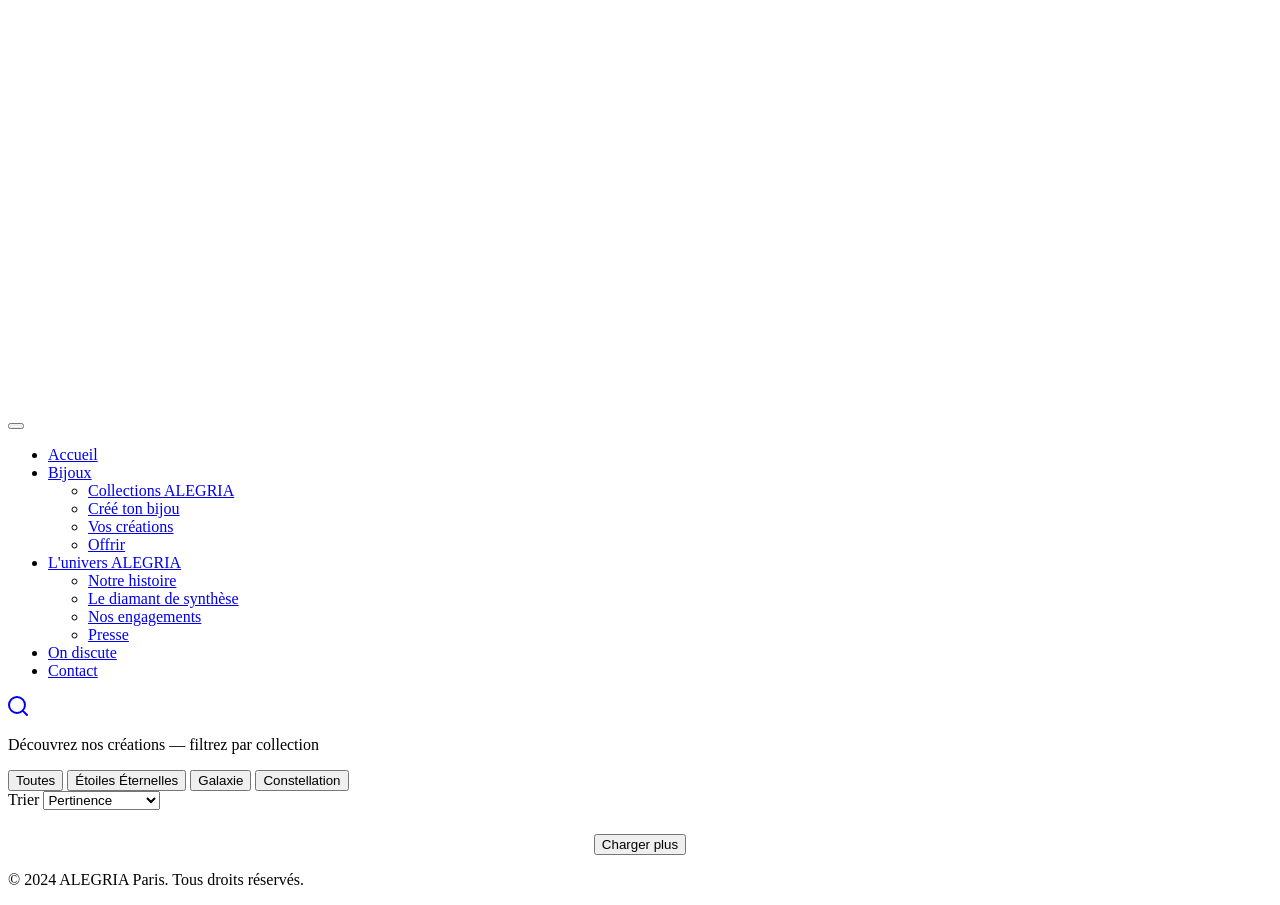
==== commit 7e1dee0e: "[~] modification de la structure avec un dossier pour chaque type de ficher [+] ajout de la page on-" ====
--- a/pages/collections.html
+++ b/pages/collections.html
@@ -4,25 +4,56 @@
     <meta charset="utf-8">
     <meta name="viewport" content="width=device-width,initial-scale=1">
     <title>Collections — ALEGRIA Paris</title>
-    <link rel="stylesheet" href="../style.css">
+    <link rel="stylesheet" href="css/style.css">
     <link href="https://fonts.googleapis.com/css2?family=Cinzel:wght@400;600&family=Montserrat:wght@300;400&display=swap" rel="stylesheet">
-    <script src="https://cdn.tailwindcss.com"></script>
 </head>
 <body>
-    <!-- Header (copié depuis index) -->
+    <!-- Navigation Header -->
     <header class="header">
         <nav class="navbar">
-                <div class="navbar__logo">
-                <a href="../index.html"><img src="../assets/images/LOGO/Logo blanc sur fond transparent.png" alt="ALEGRIA Paris" class="logo"></a>
+            <div class="navbar__logo">
+                <a href="index.html">
+                    <img src="../assets/images/LOGO/Logo blanc sur fond transparent.png" alt="ALEGRIA Paris" class="logo">
+                </a>
             </div>
-            <button class="navbar__toggle" aria-label="Menu mobile"><span></span><span></span><span></span></button>
+            
+            <button class="navbar__toggle" aria-label="Menu mobile">
+                <span></span>
+                <span></span>
+                <span></span>
+            </button>
+
             <ul class="navbar__menu">
-                <li><a href="../index.html#accueil">Accueil</a></li>
-                <li><a href="../index.html#collections">Bijoux</a></li>
-                <li><a href="../index.html#univers">L'univers</a></li>
-                <li><a href="../index.html#contact">Contact</a></li>
+                <li><a href="index.html#accueil">Accueil</a></li>
+                <li class="dropdown">
+                    <a href="#bijoux">Bijoux</a>
+                    <ul class="dropdown__menu">
+                        <li><a href="index.html#collections">Collections ALEGRIA</a></li>
+                        <li><a href="create.html">Créé ton bijou</a></li>
+                        <li><a href="#inspirations">Vos créations</a></li>
+                        <li><a href="index.html#offrir">Offrir</a></li>
+                    </ul>
+                </li>
+                <li class="dropdown">
+                    <a href="univers.html">L'univers ALEGRIA</a>
+                    <ul class="dropdown__menu">
+                        <li><a href="univers.html#histoire">Notre histoire</a></li>
+                        <li><a href="univers.html#diamant">Le diamant de synthèse</a></li>
+                        <li><a href="univers.html#engagements">Nos engagements</a></li>
+                        <li><a href="univers.html#presse">Presse</a></li>
+                    </ul>
+                </li>
+                <li><a href="on-discute.html" class="active">On discute</a></li>
+                <li><a href="index.html#contact">Contact</a></li>
             </ul>
-            <div class="navbar__actions"><a href="#" class="btn-icon" aria-label="Recherche"></a></div>
+
+            <div class="navbar__actions">
+                <a href="#" class="btn-icon" aria-label="Recherche">
+                    <svg width="20" height="20" viewBox="0 0 20 20" fill="none">
+                        <path d="M9 17A8 8 0 1 0 9 1a8 8 0 0 0 0 16zM19 19l-4.35-4.35" stroke="currentColor" stroke-width="2" stroke-linecap="round"/>
+                    </svg>
+                </a>
+            </div>
         </nav>
     </header>
 
@@ -32,38 +63,19 @@
                 <p class="section-subtitle">Découvrez nos créations — filtrez par collection</p>
                 <div class="collections-toolbar">
                     <div class="collections-filters">
-                        <div class="dropdown filter-dropdown relative" data-filter-group="types">
-                            <button class="dropdown__toggle px-6 py-3 rounded-full border-2 border-white/20 text-white bg-transparent ring-2 ring-indigo-400/40 hover:shadow-lg hover:ring-indigo-400/60 focus:outline-none focus:ring-4 focus:ring-indigo-300/30 transition-shadow duration-150">Types</button>
-                            <div class="dropdown__menu hidden absolute z-50 bg-white rounded-lg shadow-lg mt-4 w-56" data-dropdown="types">
-                                <button class="filter-option w-full text-left px-4 py-2 hover:bg-gray-100" data-filter-type="bague">Bagues</button>
-                                <button class="filter-option w-full text-left px-4 py-2 hover:bg-gray-100" data-filter-type="collier">Colliers</button>
-                                <button class="filter-option w-full text-left px-4 py-2 hover:bg-gray-100" data-filter-type="bracelet">Bracelets</button>
-                                <button class="filter-option w-full text-left px-4 py-2 hover:bg-gray-100" data-filter-type="boucles-oreilles">Boucles d'oreilles</button>
-                            </div>
-                        </div>
-
-                        <div class="dropdown filter-dropdown relative" data-filter-group="collections">
-                            <button class="dropdown__toggle px-6 py-3 rounded-full border-2 border-white/20 text-white bg-transparent ring-2 ring-indigo-400/40 hover:shadow-lg hover:ring-indigo-400/60 focus:outline-none focus:ring-4 focus:ring-indigo-300/30 transition-shadow duration-150">Collections</button>
-                            <div class="dropdown__menu hidden absolute z-50 bg-white rounded-lg shadow-lg mt-4 w-56" data-dropdown="collections">
-                                <button class="filter-option w-full text-left px-4 py-2 hover:bg-gray-100" data-filter-collection="etoiles-eternelles">Étoiles Éternelles</button>
-                                <button class="filter-option w-full text-left px-4 py-2 hover:bg-gray-100" data-filter-collection="galaxie">Galaxie</button>
-                                <button class="filter-option w-full text-left px-4 py-2 hover:bg-gray-100" data-filter-collection="constellation">Constellation</button>
-                                <button class="filter-option w-full text-left px-4 py-2 hover:bg-gray-100" data-filter-collection="toutes">Toutes</button>
-                            </div>
-                        </div>
-
-                        <div id="selectedFilters" class="selected-filters flex gap-2 flex-wrap ml-4" aria-live="polite"></div>
+                        <button data-filter="all" class="btn btn--outline">Toutes</button>
+                        <button data-filter="etoiles-eternelles" class="btn btn--outline">Étoiles Éternelles</button>
+                        <button data-filter="galaxie" class="btn btn--outline">Galaxie</button>
+                        <button data-filter="constellation" class="btn btn--outline">Constellation</button>
                     </div>
 
                     <div class="collections-controls">
-                        <div class="dropdown sort-dropdown relative">
-                            <button id="sortToggle" class="dropdown__toggle px-6 py-3 rounded-full border-2 border-white/20 text-white bg-transparent ring-2 ring-indigo-400/40 hover:shadow-lg hover:ring-indigo-400/60 focus:outline-none focus:ring-4 focus:ring-indigo-300/30 transition-shadow duration-150">Trier</button>
-                            <div class="dropdown__menu hidden absolute z-50 bg-white rounded-lg shadow-lg mt-4 w-56" data-dropdown="sort">
-                                <button class="sort-option w-full text-left px-4 py-2 hover:bg-gray-100" data-sort="default">Pertinence</button>
-                                <button class="sort-option w-full text-left px-4 py-2 hover:bg-gray-100" data-sort="price-asc">Prix croissant</button>
-                                <button class="sort-option w-full text-left px-4 py-2 hover:bg-gray-100" data-sort="price-desc">Prix décroissant</button>
-                            </div>
-                        </div>
+                        <label for="sortSelect" class="visually-hidden">Trier</label>
+                        <select id="sortSelect" class="sort-select">
+                            <option value="default">Pertinence</option>
+                            <option value="price-asc">Prix croissant</option>
+                            <option value="price-desc">Prix décroissant</option>
+                        </select>
                     </div>
                 </div>
             </div>
@@ -85,7 +97,6 @@
         </div>
     </footer>
 
-    <script src="../script.js"></script>
-        <script src="../scripts/collection.js"></script>
+    <script src="script.js"></script>
 </body>
 </html>
